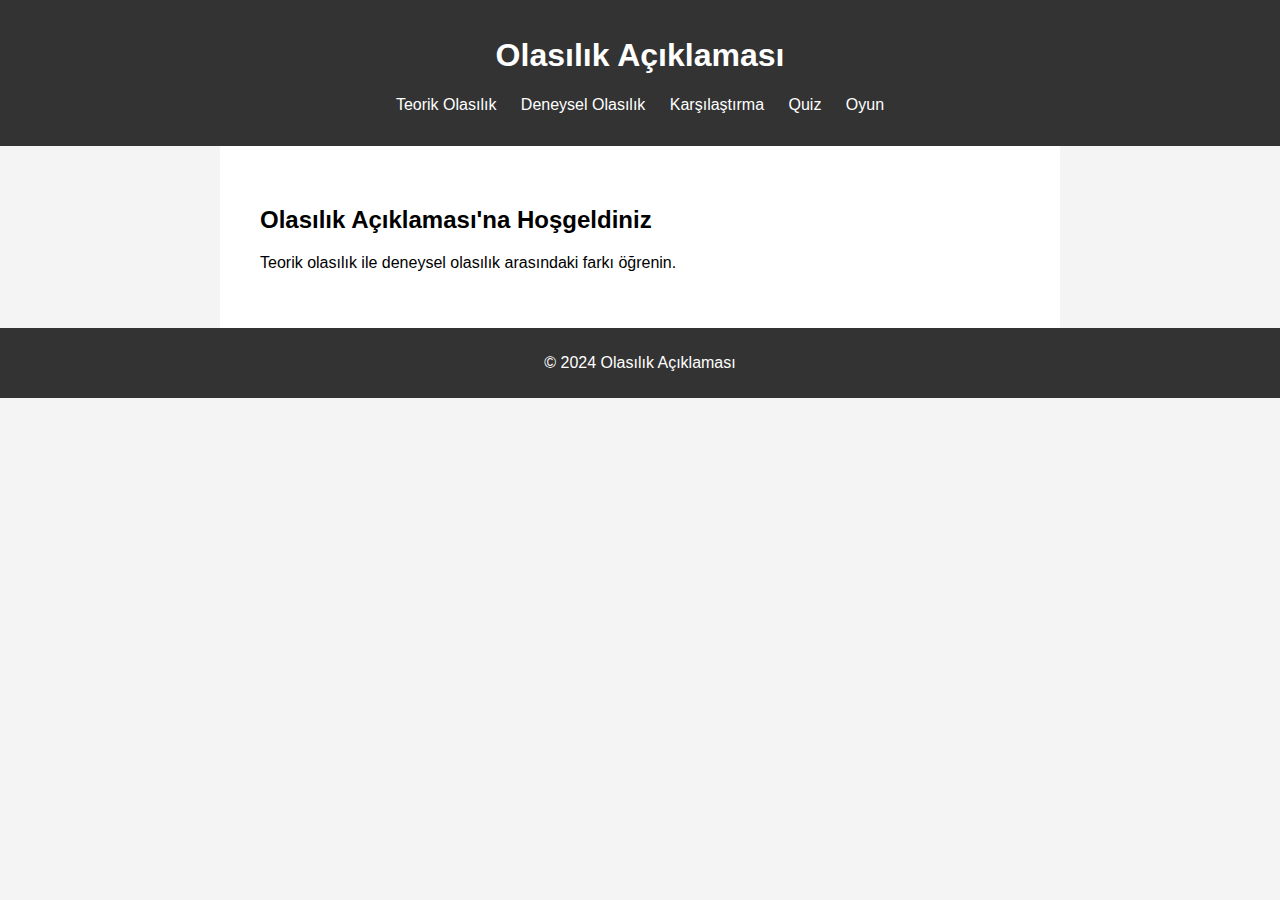
==== index.html @ a18dfba2 "first commit" ====
<!DOCTYPE html>
<html lang="tr">
<head>
    <meta charset="UTF-8">
    <meta name="viewport" content="width=device-width, initial-scale=1.0">
    <title>Olasılık Açıklaması - Oyunlaştırılmış</title>
    <link rel="stylesheet" href="styles.css">
    <script defer src="script.js"></script>
</head>
<body>
    <header>
        <h1>Olasılık Açıklaması</h1>
        <nav>
            <ul>
                <li><a href="teorik.html">Teorik Olasılık</a></li>
                <li><a href="deneysel.html">Deneysel Olasılık</a></li>
                <li><a href="karsilastirma.html">Karşılaştırma</a></li>
                <li><a href="quiz.html">Quiz</a></li>
                <li><a href="oyun.html">Oyun</a></li>
            </ul>
        </nav>
    </header>
    <main>
      <main>
        <h2>Olasılık Açıklaması'na Hoşgeldiniz</h2>
        <p>Teorik olasılık ile deneysel olasılık arasındaki farkı öğrenin.</p>
    </main>
    </main>
    <footer>
        <p>&copy; 2024 Olasılık Açıklaması</p>
    </footer>
</body>
</html>
---- styles.css ----
body {
  font-family: Arial, sans-serif;
  margin: 0;
  padding: 0;
  background-color: #f4f4f4;
}

header {
  background-color: #333;
  color: #fff;
  padding: 1em 0;
  text-align: center;
}

nav ul {
  list-style: none;
  padding: 0;
}

nav ul li {
  display: inline;
  margin: 0 10px;
}

nav ul li a {
  color: #fff;
  text-decoration: none;
}

main {
  padding: 20px;
  max-width: 800px;
  margin: auto;
  background-color: #fff;
}

footer {
  text-align: center;
  padding: 10px 0;
  background-color: #333;
  color: #fff;
}

#quiz, #game {
  text-align: center;
}

.question {
  margin-bottom: 20px;
}

#result {
  margin-top: 20px;
  font-weight: bold;
}

button {
  padding: 10px 20px;
  background-color: #007BFF;
  color: #fff;
  border: none;
  cursor: pointer;
}

button:hover {
  background-color: #0056b3;
}
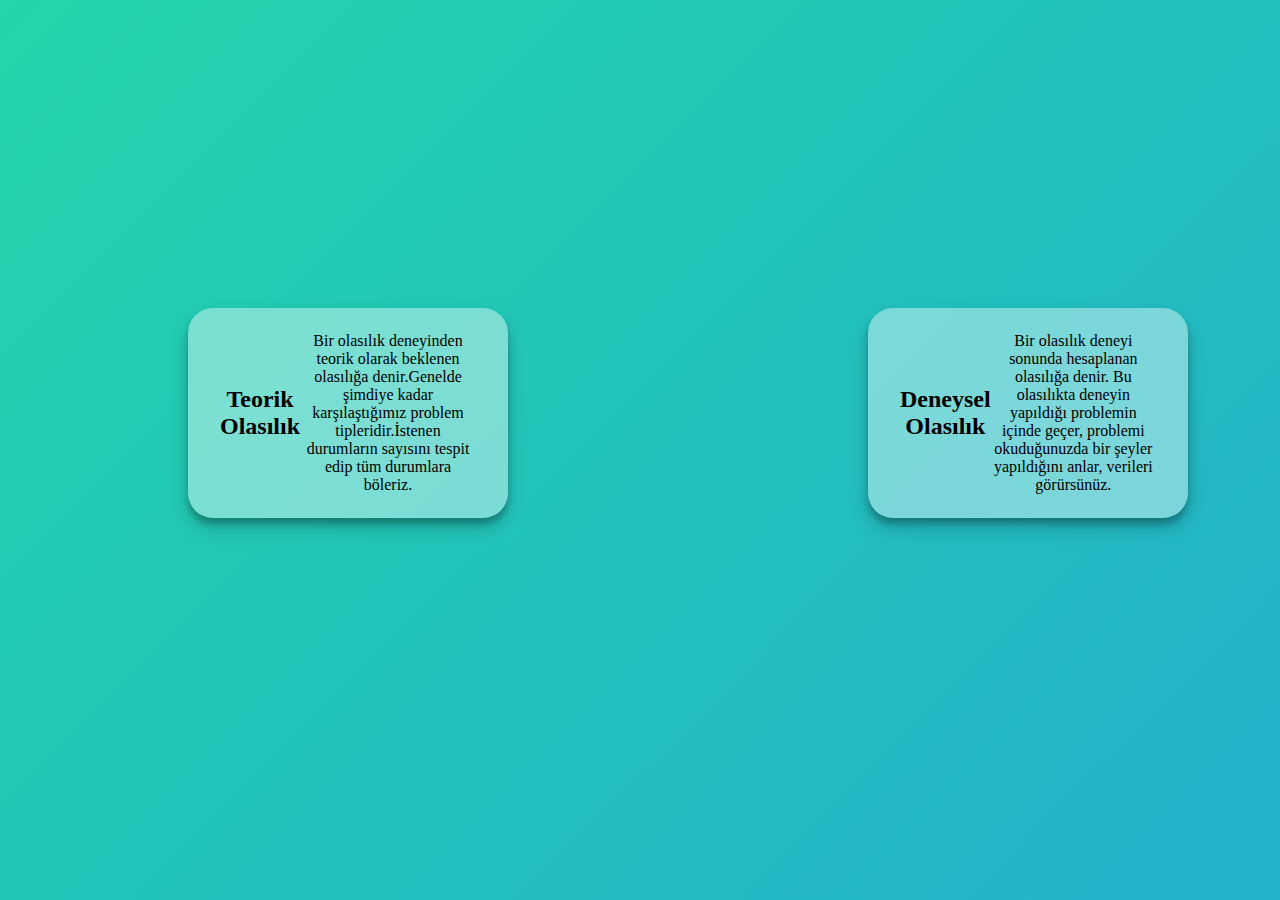
==== commit 172e2341: "uwu" ====
--- a/index.html
+++ b/index.html
@@ -1,33 +1,31 @@
 <!DOCTYPE html>
-<html lang="tr">
+<html lang="en">
 <head>
     <meta charset="UTF-8">
     <meta name="viewport" content="width=device-width, initial-scale=1.0">
-    <title>Olasılık Açıklaması - Oyunlaştırılmış</title>
+    <title>Matematik Olasılık</title>
     <link rel="stylesheet" href="styles.css">
-    <script defer src="script.js"></script>
 </head>
 <body>
-    <header>
-        <h1>Olasılık Açıklaması</h1>
-        <nav>
-            <ul>
-                <li><a href="teorik.html">Teorik Olasılık</a></li>
-                <li><a href="deneysel.html">Deneysel Olasılık</a></li>
-                <li><a href="karsilastirma.html">Karşılaştırma</a></li>
-                <li><a href="quiz.html">Quiz</a></li>
-                <li><a href="oyun.html">Oyun</a></li>
-            </ul>
-        </nav>
-    </header>
     <main>
-      <main>
-        <h2>Olasılık Açıklaması'na Hoşgeldiniz</h2>
-        <p>Teorik olasılık ile deneysel olasılık arasındaki farkı öğrenin.</p>
+        <a href="zar.html" title="zar.html">
+            <div>
+                <h2>Teorik Olasılık</h2>
+                <p>Bir olasılık deneyinden teorik olarak beklenen olasılığa denir.Genelde
+                  şimdiye kadar karşılaştığımız problem tipleridir.İstenen durumların sayısını tespit edip tüm
+                  durumlara böleriz.</p>
+                <p class="hover-text">Zar Deneyi</p>
+            </div>
+        </a>
+        <a href="yazitura.html" title="yazitura.html">
+            <div>
+                <h2>Deneysel Olasılık</h2>
+                <p>Bir olasılık deneyi sonunda hesaplanan olasılığa denir. Bu olasılıkta deneyin yapıldığı problemin içinde geçer,
+                   problemi okuduğunuzda bir şeyler yapıldığını anlar, verileri görürsünüz.</p>
+                <p class="hover-text">Yazı Tura Deneyi</p>
+            </div>
+        </a>
     </main>
-    </main>
-    <footer>
-        <p>&copy; 2024 Olasılık Açıklaması</p>
-    </footer>
+    <script src="script.js"></script>
 </body>
-</html>
+</html>--- a/styles.css
+++ b/styles.css
@@ -1,67 +1,61 @@
-body {
-  font-family: Arial, sans-serif;
-  margin: 0;
-  padding: 0;
-  background-color: #f4f4f4;
+header {
+  text-align: center;
+}
+main {
+  display: flex;
+  justify-content: space-between;
+  align-items: center; /* This will center the buttons vertically */
+  height: 90vh; /* This will make the main element take up the full viewport height */
+  width: 90vw; /* This will make the main element take up the full viewport width */
+}
+@keyframes gradient {
+  0% {background-position: 0% 50%;}
+  50% {background-position: 100% 50%;}
+  100% {background-position: 0% 50%;}
 }
 
-header {
-  background-color: #333;
-  color: #fff;
-  padding: 1em 0;
+body {
+  background: linear-gradient(-45deg, #ee7752, #e73c7e, #23a6d5, #23d5ab);
+  background-size: 400% 400%;
+  animation: gradient 15s ease infinite;
+}
+div {
+  background-color: rgba(255, 255, 255, 0.4); /* Semi-transparent green */
+  color: black;
+  padding: 15px 32px;
   text-align: center;
+  text-decoration: none;
+  display: inline-flex; /* Changed to flex to center the content vertically */
+  align-items: center; /* Center the content vertically */
+  justify-content: center; /* Center the content horizontally */
+  font-size: 16px;
+  margin: 2vw 20vh;
+  cursor: pointer;
+  transition: background-color 0.4s ease;
+  width: 20vw; /* Adjust as needed */
+  height: 20vh; /* Adjust as needed */
+  overflow: hidden; /* Hide any content that exceeds the div size */
+  position: relative; /* Required for the hover effect */
+  border-radius: 25px;
+  box-shadow: 0 10px 20px rgba(0, 0, 0, 0.19), 0 6px 6px rgba(0, 0, 0, 0.23); /* This will give the div a floating appearance */
+  transition: background-color 0.4s ease, box-shadow 0.5s ease, transform 0.3s ease; /* Added transform to the transition property */
 }
 
-nav ul {
-  list-style: none;
-  padding: 0;
+div:hover {
+  background-color: rgba(0, 0, 0, 0.5); /* Semi-transparent black */
+  color: white;
+  transform: scale(1.1);
+  box-shadow: 0 14px 28px rgba(0, 0, 0, 0.25), 0 10px 10px rgba(0, 0, 0, 0.22); /* Increase the box shadow on hover */
 }
 
-nav ul li {
-  display: inline;
-  margin: 0 10px;
+.hover-text {
+  display: none;
 }
 
-nav ul li a {
-  color: #fff;
-  text-decoration: none;
+div:hover .hover-text {
+  display: block;
 }
 
-main {
-  padding: 20px;
-  max-width: 800px;
-  margin: auto;
-  background-color: #fff;
-}
-
-footer {
-  text-align: center;
-  padding: 10px 0;
-  background-color: #333;
-  color: #fff;
-}
-
-#quiz, #game {
-  text-align: center;
-}
-
-.question {
-  margin-bottom: 20px;
-}
-
-#result {
-  margin-top: 20px;
-  font-weight: bold;
-}
-
-button {
-  padding: 10px 20px;
-  background-color: #007BFF;
-  color: #fff;
-  border: none;
-  cursor: pointer;
-}
-
-button:hover {
-  background-color: #0056b3;
-}
+div:hover h2, div:hover p:not(.hover-text) {
+  display: none;
+}